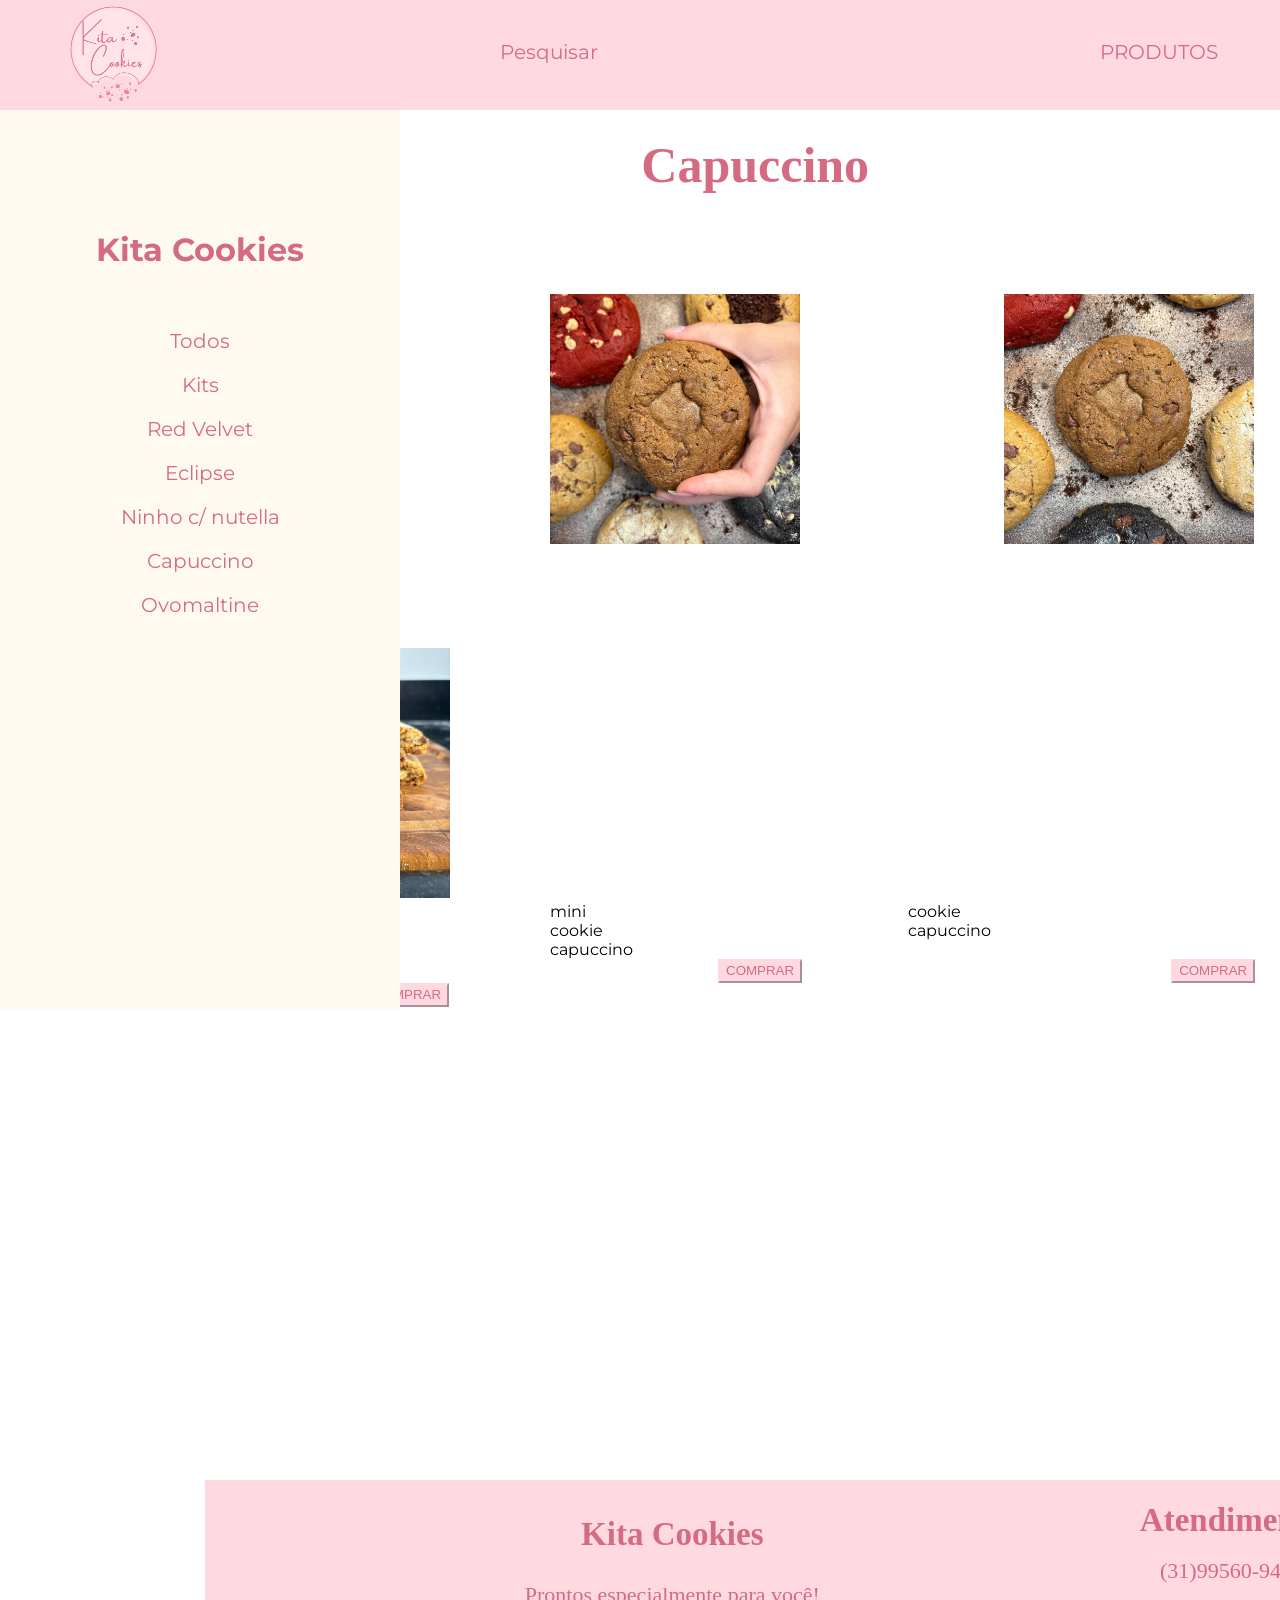
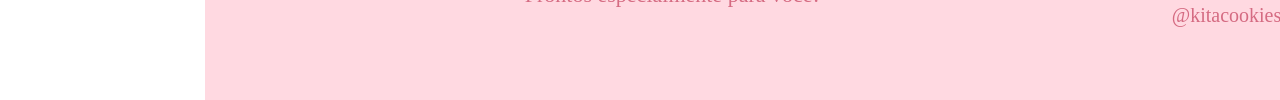
==== capuccino.html @ 21cb4949 "Add files via upload" ====
<!DOCTYPE html>
<html lang="en">
<head>
    <meta charset="UTF-8">
    <meta name="viewport" content="width=device-width, initial-scale=1.0">
    <link rel="stylesheet" href="capuccino.css">
    <title>Kita Cookies</title>
</head>
<body>
    
    <header class="header">
        <li><a href="index.html"><img src="logo.png" alt="" id="logo"></a></li>
        <li><a href="" id="pesquisar">Pesquisar</a></li>
        <li><a href="produtos.html" id="produtos">PRODUTOS</a></li>
        <li><a href=""><img src="carrinho.png" alt="" id="carrinho"></a></li>
        <li><a href=""><img src="perfil.png" alt="" id="perfil"></a></li>
    </header>

    <div id="div1">
        <h1>Kita Cookies</h1>
        <a href="produtos.html">Todos</a>
        <a href="kits.html">Kits</a>
        <a href="redvelvet.html">Red Velvet</a>
        <a href="eclipse.html">Eclipse</a>
        <a href="ninut.html">Ninho c/ nutella</a>
        <a href="capuccino.html">Capuccino</a>
        <a href="ovomaltine.html">Ovomaltine</a>
    </div>

    <h1 id="pdt">Capuccino</h1>

    <section id="sec">
        <div>
            <img src="capu1.jpeg" alt="" class="img1">
            <img src="capu2.jpeg" alt="" class="imgs">
            <img src="capu3.jpeg" alt="" class="imgs">
        </div>
        <div id="legenda">
            <p class="p1">mini cookie capuccino</p>
            <p class="p2">cookie capuccino</p>
            <p class="p3">kit kita cookies capuccino</p>
        </div>
        <div>
            <button class="b1">COMPRAR</button>
            <button class="bs">COMPRAR</button>
            <button class="bs">COMPRAR</button>
        </div>
    </section>

    <footer>
        <div class="footer">
            <h3>Kita Cookies</h3>
            <p>Prontos especialmente para você!</p>
        </div>
        <div class="footer">
            <h3>Atendimento</h3>
            <p>(31)99560-9417</p>
            <p><a href="https://www.instagram.com/kitacookies_" target="_blank">@kitacookies_</a></p>
        </div>
    </footer>

</body>
</html>
---- capuccino.css ----
@import url('https://fonts.googleapis.com/css2?family=Montserrat:ital,wght@0,100..900;1,100..900&display=swap');

*{  margin: 0;
    padding: 0;
    box-sizing: border-box;
}

header {
    list-style: none;
    display: flex;
    flex-direction: row;
    background-color: #FFD9E1;
    height: 110px;
    text-align: center;
    font-family: Montserrat;
}
#produtos{
    position: absolute;
    margin-top: 40px;
    margin-left: 1100px;
}
#pesquisar{
    position: absolute;
    margin-top: 40px;
    margin-left: 500px;
}
#logo{
    position: absolute;
    width: 130px;
    height: 130px;
    margin-left: 50px;
    margin-top: -10px;
}
#carrinho{
    position: absolute;
    margin-left: 1500px;
    margin-top: 1%;
    width: 70px;
    height: 70px;
}
#perfil{
    position: absolute;
    margin-left: 1700px;
    margin-top: 1.3%;
    width: 60px;
    height: 60px;
}
a {
    text-decoration: none;
    color: #D56B82;
    font-size: 20px;
}

#div1{
    display: flex;
    flex-direction: column;
    background-color: #FFFAF1;
    color: #D56B82;
    position: fixed;
    width: 400px;
    height: 100vh;
    font-family: Montserrat;
    text-align: center;
}
#div1 h1{
    margin-top: 30%;
    margin-bottom: 15%;
}
#div1 a{
    margin-bottom: 5%;
}

#pdt{
    font-size: 50px;
    color: #D56B82;
    text-align: center;
    margin-top: 2%;
    margin-left: 18%;
}

footer{
    display: flex;
    flex-direction: row;
    width: 1600px;
    height: 220px;
    background-color: #ffd9e1;
    margin-left: 16%;
    margin-bottom: -7px;
    margin-top: 37%;
    text-align: center;
}
.footer{
    margin-left: 20%;
    color: #d56b82;
}
.footer h3{
    font-size: 33px;
    margin-top: 12%;
}
.footer p{
    font-size: 22px;
    margin-top: 10%;
}

#sec img{
    width: 250px;
    height: 250px;
    object-fit: cover;
    align-items: center;
    margin-top: 100px;
}
.img1{
    margin-left: 550px;
}
.imgs{
    margin-left: 200px;
}

#sec button{
    color: #d56b82;
    background-color: #FFD9E1;
    padding: 2.5px 6px 2.5px 6px;
    border-color: #FFD9E1;
    align-items: center;
}
#sec button:hover{
    color: #FFD9E1;
    background-color: #D56B82;
    border-color: #D56B82;
}
.b1{
    margin-left: 718px;
}
.bs{
    margin-left: 365px;
}

#legenda{
    display: flex;
    flex-direction: row;
    font-family: Montserrat;
}
.p1{
    margin-left: 550px;
}
.p2{
    margin-left: 275px;
}
.p3{
    margin-left: 320px;
}

body {
  --sb-track-color: #492110;
  --sb-thumb-color: #d56b82;
  --sb-size: 14px;
}

body::-webkit-scrollbar {
  width: var(--sb-size)
}

body::-webkit-scrollbar-track {
  background: var(--sb-track-color);
  border-radius: 3px;
}

body::-webkit-scrollbar-thumb {
  background: var(--sb-thumb-color);
  border-radius: 3px;
  
}

@supports not selector(::-webkit-scrollbar) {
  body {
    scrollbar-color: var(--sb-thumb-color)
                     var(--sb-track-color);
  }
}
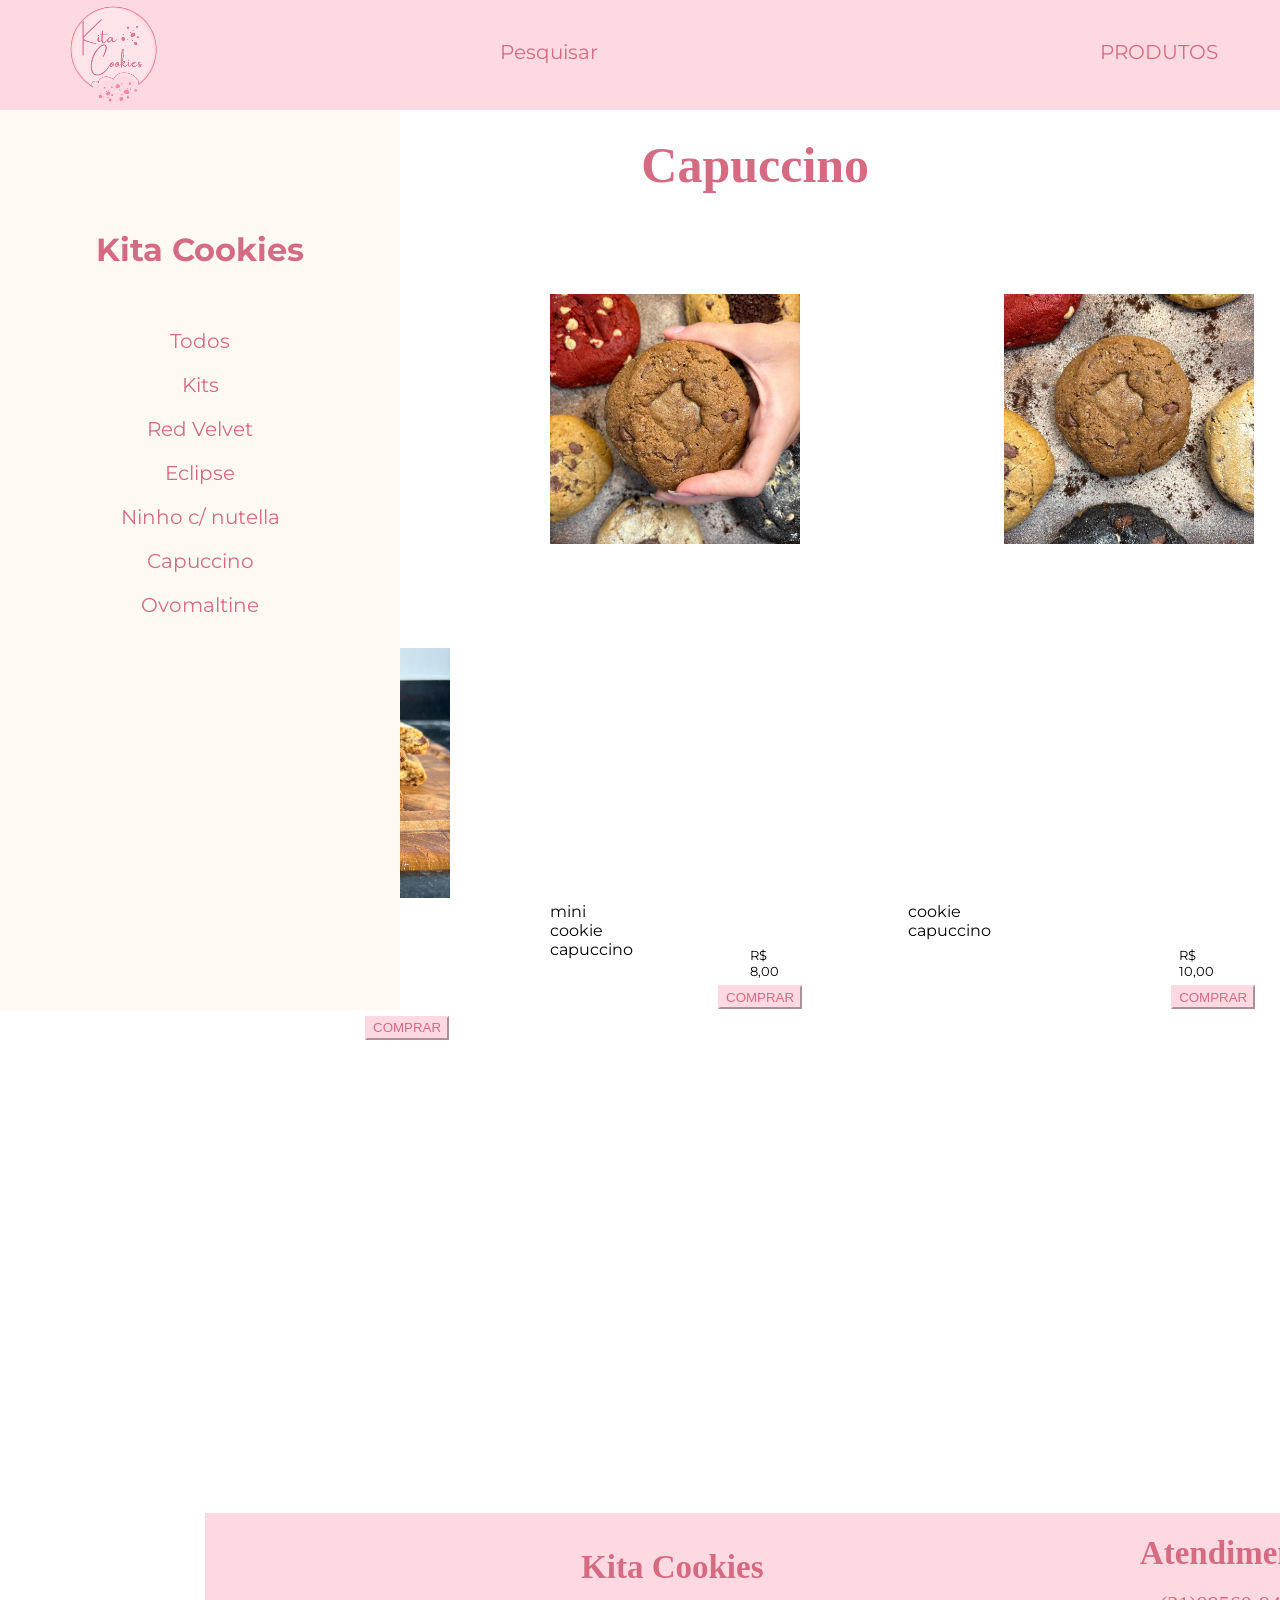
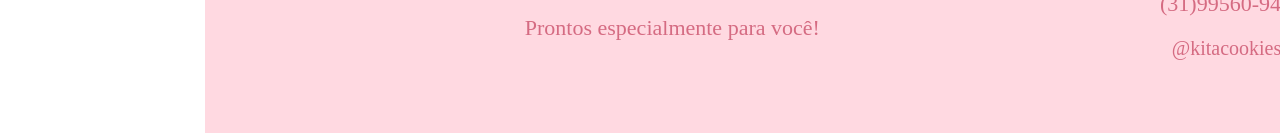
==== commit 541a4479: "Add files via upload nova versão" ====
--- a/capuccino.html
+++ b/capuccino.html
@@ -4,6 +4,7 @@
     <meta charset="UTF-8">
     <meta name="viewport" content="width=device-width, initial-scale=1.0">
     <link rel="stylesheet" href="capuccino.css">
+    <script src="script.js" defer></script>
     <title>Kita Cookies</title>
 </head>
 <body>
@@ -12,7 +13,7 @@
         <li><a href="index.html"><img src="logo.png" alt="" id="logo"></a></li>
         <li><a href="" id="pesquisar">Pesquisar</a></li>
         <li><a href="produtos.html" id="produtos">PRODUTOS</a></li>
-        <li><a href=""><img src="carrinho.png" alt="" id="carrinho"></a></li>
+        <li><a href="carrinho.html"><img src="carrinho.png" alt="" id="carrinho"></a></li>
         <li><a href=""><img src="perfil.png" alt="" id="perfil"></a></li>
     </header>
 
@@ -38,12 +39,17 @@
         <div id="legenda">
             <p class="p1">mini cookie capuccino</p>
             <p class="p2">cookie capuccino</p>
-            <p class="p3">kit kita cookies capuccino</p>
+            <p class="p3">kit cookies capuccino</p>
+        </div>
+        <div class="preco">
+            <p class="pr1">R$ 8,00</p>
+            <p class="pr2">R$ 10,00</p>
+            <p class="pr3">R$ 30,00</p>
         </div>
         <div>
-            <button class="b1">COMPRAR</button>
-            <button class="bs">COMPRAR</button>
-            <button class="bs">COMPRAR</button>
+            <button class="b1 btn-comprar" data-nome="mini cookie capuccino" data-preco="8.00">COMPRAR</button>
+            <button class="bs btn-comprar" data-nome="cookie capuccino" data-preco="10.00">COMPRAR</button>
+            <button class="bs btn-comprar" data-nome="kit cookies capuccino" data-preco="30.00">COMPRAR</button>
         </div>
     </section>
 
--- a/capuccino.css
+++ b/capuccino.css
@@ -122,6 +122,7 @@
     padding: 2.5px 6px 2.5px 6px;
     border-color: #FFD9E1;
     align-items: center;
+    margin-top: 0.5%;
 }
 #sec button:hover{
     color: #FFD9E1;
@@ -147,8 +148,26 @@
     margin-left: 275px;
 }
 .p3{
-    margin-left: 320px;
+    margin-left: 315px;
 }
+
+.preco{
+    display: flex;
+    flex-direction: row;
+    font-family: Montserrat;
+    font-size: 13px;
+    margin-top: -0.9%;
+}
+.pr1{
+    margin-left: 750px;
+}
+.pr2{
+    margin-left: 400px;
+}
+.pr3{
+    margin-left: 400px;
+}
+
 
 body {
   --sb-track-color: #492110;
